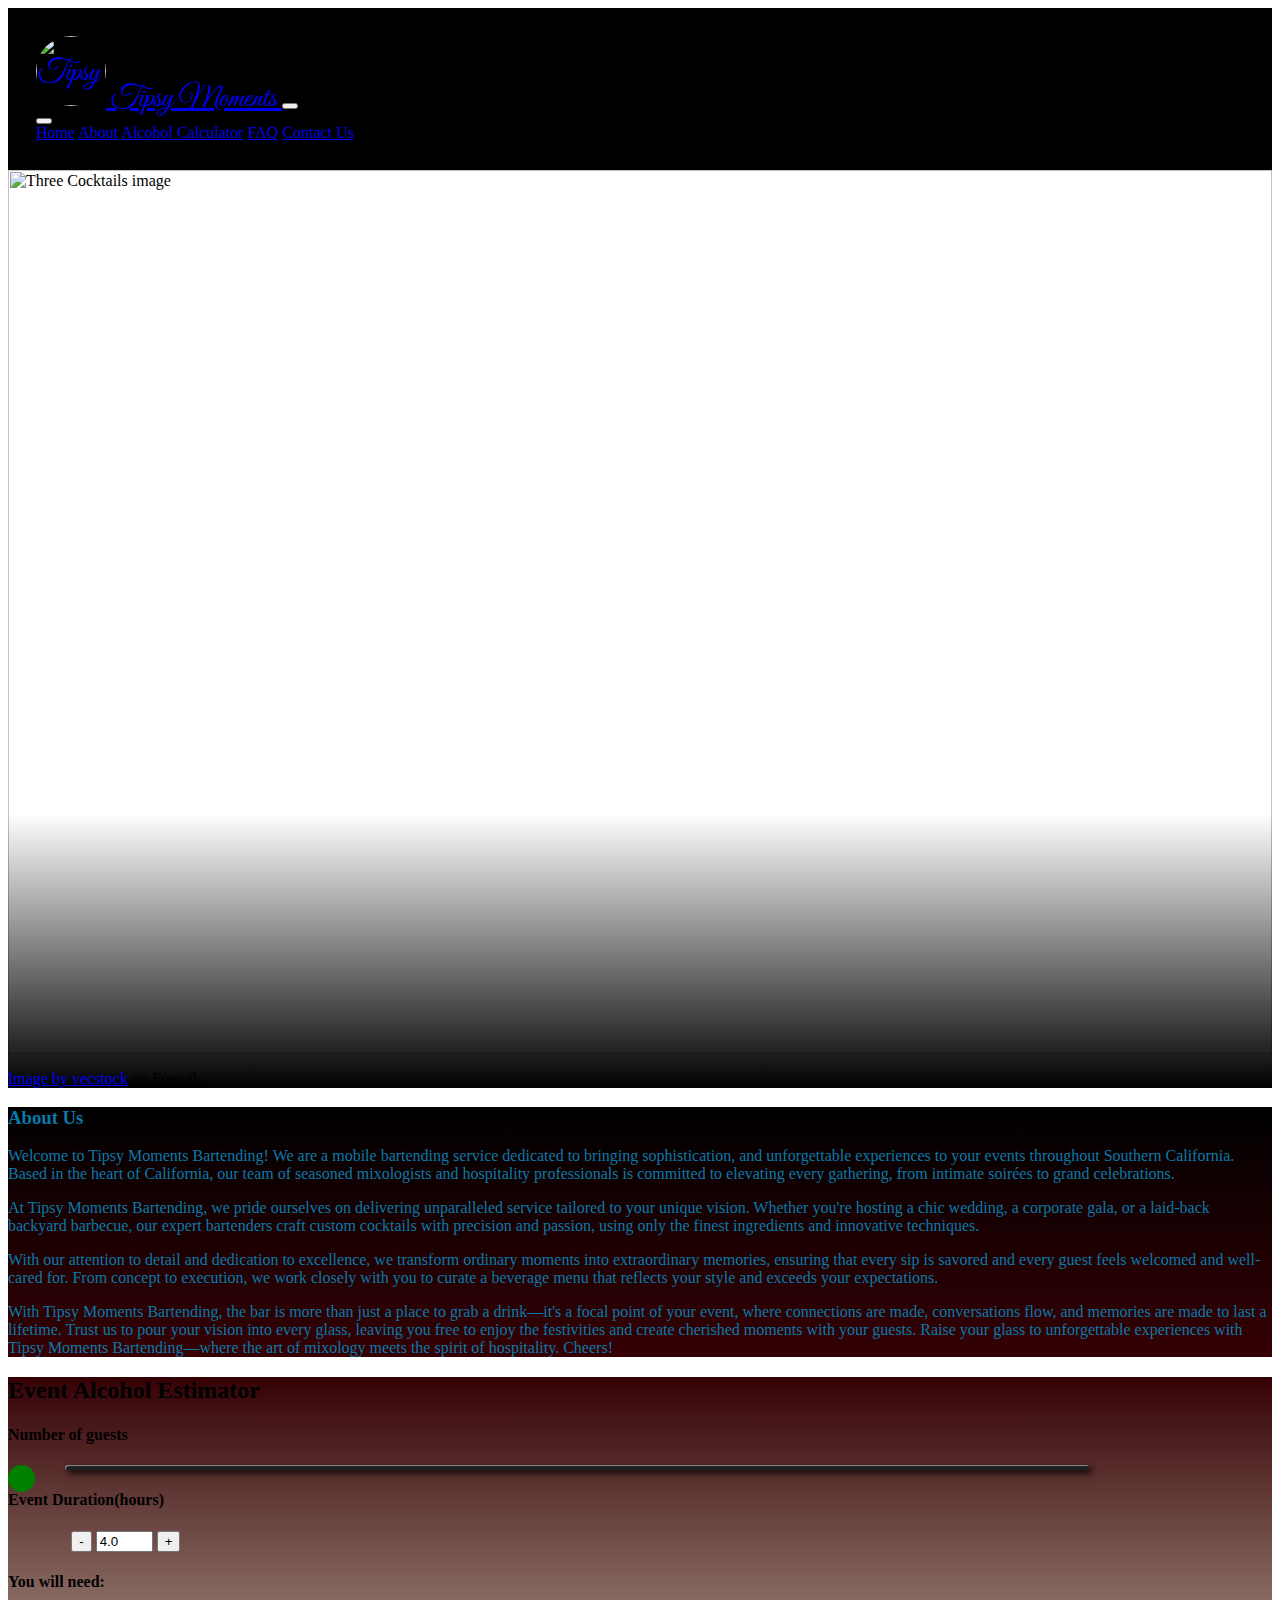
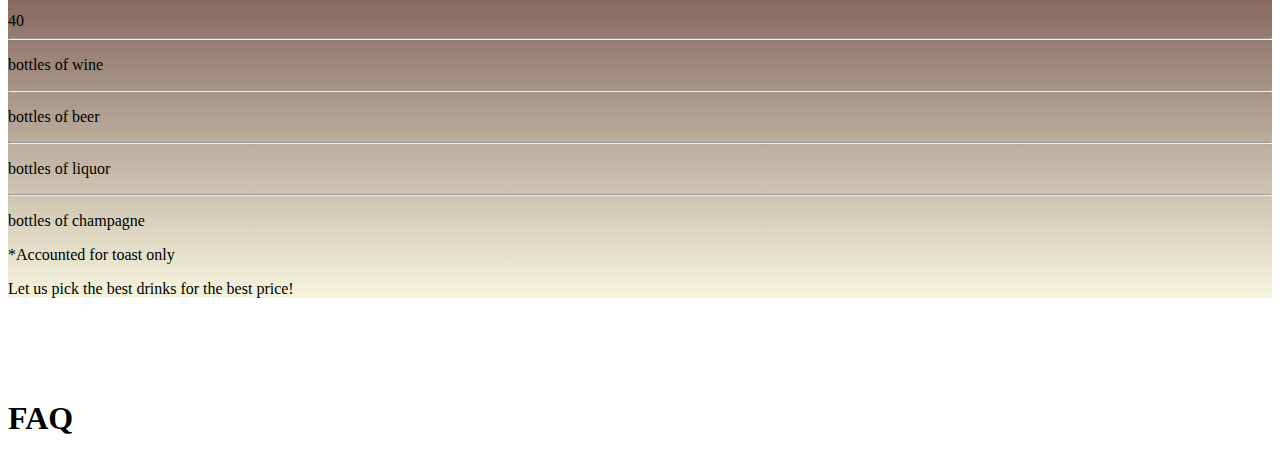
==== index.html @ b4a1e0b5 "Add files via upload" ====
<html lang="en">
    <head>
        <meta charset="UTF-8">
        <meta name="viewport" content="width=device-width, initial-scale=1.0">
        <title>Tipsy Moments</title>
        <link rel="apple-touch-icon" sizes="180x180" href="assests/favicon_io/apple-touch-icon.png">
        <link rel="icon" type="image/png" sizes="32x32" href="/assests/favicon_io/favicon-32x32.png">
        <link rel="icon" type="image/png" sizes="16x16" href="/assests/favicon_io/favicon-16x16.png">
        <link rel="manifest" href="assests/favicon_io/site.webmanifest">
        <link rel="stylesheet" href="styles.css">
        <link rel="preconnect" href="https://fonts.googleapis.com">
        <link rel="preconnect" href="https://fonts.gstatic.com" crossorigin>
        <link href="https://fonts.googleapis.com/css2?family=Great+Vibes&display=swap" rel="stylesheet">
        <link href="https://cdn.jsdelivr.net/npm/bootstrap@5.3.2/dist/css/bootstrap.min.css" rel="stylesheet" 
        integrity="sha384-T3c6CoIi6uLrA9TneNEoa7RxnatzjcDSCmG1MXxSR1GAsXEV/Dwwykc2MPK8M2HN" crossorigin="anonymous">
    </head>
    <body>

        <div class="container-fluid">
            <div class="row">
                <div class="col px-0">
                    <!--Navbar-->
                    <nav class="navbar navbar-dark navbar-expand-md">
                        <div class="container-fluid" id="menuItems">
                            <!--Navbrand-->
                            <a class="navbar-brand great-vibes-regular display-1"  href="#">
                                <img src="/assests/images/tipsy_moments_logo.png" alt="Tipsy moments logo" width= "70" height= "70" class="d-inline-block" id="companyLogo">
                                Tipsy Moments
                            </a>
                            <button class="navbar-toggler" type="button" data-bs-toggle="offcanvas" data-bs-target="#navbarOffcanvasMd" aria-controls="navbarOffcanvasMd" aria-label="Toggle navigation">
                                <span class="navbar-toggler-icon"></span>
                            </button>
                            <!--Offcanvas-->
                            <div class="offcanvas offcanvas-end w-100" tabindex="-1" id="navbarOffcanvasMd" data-bs-theme= "dark" aria-labelledby="navbarOffcanvasMdLabel">
                                <div class="offcanvas-header justify-content-end">
                                    <button type="button" class="btn-close text-reset" data-bs-dismiss="offcanvas" aria-label="Close"></button>
                                </div>
                                <div class="navbar-nav nav-underline justify-content-md-end">
                                    <a class="nav-link active" href="#introImg">Home</a>
                                    <a class="nav-link" href="#aboutUs">About</a>
                                    <a class="nav-link" href="#calculatorApp">Alcohol Calculator</a>
                                    <a class="nav-link" href="#FAQ">FAQ</a>
                                    <a class="nav-link" href="/contactUs.html">Contact Us</a>
                                </div>
                            </div>
                        </div>
                    </nav> 
                </div>
            </div>
    
            <!--Intro Img-->
            <div class="row" id="introImgContainer">
                <div class="col px-0 bg-black">
                    <div class="gradient-overlay"></div>
                    <img src="/assests/images/cocktail-with-lemon-lime-strawberry-decoration-generative-ai.jpg" alt="Three Cocktails image"
                    class="img-fluid figure-img" id="introImg">
                    <p class="figure-caption text-bg-info d-inline"><a href="https://www.freepik.com/free-photo/cocktail-with-lemon-lime-strawberry-decoration-generative-ai_41061014.htm#query=bartender%20background&position=29&from_view=keyword&track=ais&uuid=33139acf-df3a-4b69-b223-12314f11f811">Image by vecstock</a> on Freepik</p>
                </div>
            </div>

            <!--About-->
            <div class="row" id="aboutUs">
                <div class="col" style="background-image: linear-gradient(black,#350105)">
                    <h3 class="text-center">About Us</h3>
                    <p class="m-5">Welcome to Tipsy Moments Bartending! We are a mobile bartending service dedicated to bringing sophistication, and unforgettable experiences to your events throughout Southern California. 
                        Based in the heart of California, our team of seasoned mixologists and hospitality professionals is committed to elevating every gathering, from intimate soirées to grand celebrations.</p>
                    <p class="m-5">At Tipsy Moments Bartending, we pride ourselves on delivering unparalleled service tailored to your unique vision. Whether you're hosting a chic wedding, a corporate gala, or a laid-back
                        backyard barbecue, our expert bartenders craft custom cocktails with precision and passion, using only the finest ingredients and innovative techniques.</p>                        
                    <p class="m-5">With our attention to detail and dedication to excellence, we transform ordinary moments into extraordinary memories, ensuring that every sip is savored and every guest feels welcomed
                        and well-cared for. From concept to execution, we work closely with you to curate a beverage menu that reflects your style and exceeds your expectations.</p>
                    <p class="m-5">With Tipsy Moments Bartending, the bar is more than just a place to grab a drink—it's a focal point of your event, where connections are made, conversations flow, and memories are made
                        to last a lifetime. Trust us to pour your vision into every glass, leaving you free to enjoy the festivities and create cherished moments with your guests. Raise your glass to unforgettable experiences 
                        with Tipsy Moments Bartending—where the art of mixology meets the spirit of hospitality. Cheers!</p>
                </div>
            </div>

            <!--Calculator App--> 
            <div class="row">
                <div class="col" style="background-image: linear-gradient(#350105,beige)">

                    <section class="row justify-content-center g-0">
                        <!--Calculator Title-->
                        <div class="col-md-10">
                           <h2 class="bg-light-subtle m-0">Event Alcohol Estimator</h2>
                        </div>
                        <!--Number of Guests heading-->
                        <div class="col-md-5 bg-gradient">
                            <h4 class="text-center">Number of guests</h4>
                            <!-- <input type="number" id="numGuests"> -->
                            <div class="range-slider">
                                <input type="range" name="guestAmt" class="slider" id="slider" min="1" max="300" step="1" value="50"  list="values">
                                <!-- <datalist id="values">
                                    <option value="10" label="10"></option>
                                    <option value="50" label="50"></option>
                                    <option value="100" label="100"></option>
                                    <option value="150" label="150"></option>
                                    <option value="200" label="200"></option>
                                    <option value="250" label="250"></option>
                                    <option value="300" label="300"></option>
                                </datalist> -->
                                <div class="slider-thumb">
                                    <div class="tooltip"></div>
                                </div>
                                <div class="progress">
                                    
                                </div>
                            </div>                            
                        </div>
                        <!--Event duration heading-->
                        <div class="col-md-5 bg-light-subtle">
                            <h4 class="text-center">Event Duration(hours)</h4>
                            <div class="eventUi btn-group text-center m-4">
                                <button class="btn btn-outline-secondary btn-sm" id="decrement">-</button>
                                <input type="number"class="w-75 text-center" id="eventHours" min="0" max="16" step="0.5" value="4.0">
                                <button class="btn btn-outline-secondary btn-sm" id="increment">+</button>
                            </div>
                        </div>
                    </section>

                    <section class="row justify-content-center g-0">
                        <!--Holds calulated values-->
                        <div class="col-md-2 bg-warning">
                            <h4 class="text-center m-0">You will need:</h4>
                        </div>
                        <div class="col-md-2 text-center bg-danger" id="wineBottles">
                            40
                            <hr class="w-75 m-4">
                            <p class="fs-5 ">bottles of wine </p>
                        </div>
                        <div class="col-md-2 text-center bg-info" id="beerBottles">
                            <hr class="w-75 m-4">
                            <p class="fs-5 ">bottles of beer </p>
                        </div>
                        <div class="col-md-2 text-center bg-warning" id="liqBottles">
                            <hr class="w-75 m-4">
                            <p class="fs-5 ">bottles of liquor </p>
                        </div>
                        <div class="col-md-2 text-center bg-danger" id="champBottles">
                            <hr class="w-75 m-4">
                            <p class="fs-5 ">bottles of champagne </p>
                            <p class="fs-6 fst-italic">*Accounted for toast only</p>
                        </div>
                        <div class="col-md-10">
                            <p class="fs-2 text-center">Let us pick the best drinks for the best price!</p>
                        </div>
                    </section>
                </div>



                    <div class="calconic-calculator"  data-calculatorid="65e95cb05307fd001ee882f8"></div>
            </div>
            
            <!--FAQ-->
            <div class="row" id="FAQ">
                <div class="col">
                    <h1>FAQ</h1>
                </div>
            </div>
        </div>
                     

            

        

    

        
        <script src="https://cdn.jsdelivr.net/npm/bootstrap@5.3.2/dist/js/bootstrap.bundle.min.js" integrity="sha384-C6RzsynM9kWDrMNeT87bh95OGNyZPhcTNXj1NW7RuBCsyN/o0jlpcV8Qyq46cDfL" crossorigin="anonymous"></script>
        <script>
            (function() { var qs,j,q,s,d=document, gi=d.getElementById, ce=d.createElement, gt=d.getElementsByTagName,
            id="calconic_", b="https://cdn.calconic.com/static/js/";
                if(!gi.call(d,id)) { 
                    j=ce.call(d,"script"); j.id=id; j.type="text/javascript"; j.async=true;
                    j.dataset.calconic=true; j.src=b+"calconic.min.js"; q=gt.call(d,"script")[0]; q.parentNode.insertBefore(j,q) 
                }
            })();
        </script>
    </body>
</html>
---- styles.css ----
.navbar {
    background-color: black;
}
.navbar-brand {
    font-size: 30px !important;
}
.nav-link {
  width: fit-content;
}
.great-vibes-regular {
    font-family: "Great Vibes", cursive;
    font-weight: 400;
    font-style: normal;
    font-size: 40px;
}
.figure-caption {
    position: relative;
    bottom: 20%;
}.gradient-overlay {
    position: absolute;
    bottom: 0;
    left: 0;
    width: 100%;
    height: 30%; /* Adjust the height of the blurred area as needed */
    background: linear-gradient(to bottom, rgba(0,0,0,0), rgba(0,0,0,1)); /* Adjust the gradient stops as needed */
}
.calconic-calculator {
    padding-top: 4rem;
    padding-left: 2.5rem;
    padding-right: 2.5rem;
}

.range-slider {
  max-width: 90%;
  position: relative;
  display: flex;  
  
}

.range-slider .slider {
    -webkit-appearance: none;
    width: 90%;
    height: 0.4em;
    outline: none;
    border-radius: 3px;
    background: #1f1f1f;
    box-shadow: 3px 3px 6px #000, 
        inset 1px 1px 1px #909090;
}
.range-slider .slider-thumb {
    position: absolute;
    width: 1.7em;
    height: 1.7em;
    background: green;
    border-radius: 50%;

        
}

.eventUi {
    position: relative;
    left: 5%;
    width: 90%;
}
#menuItems {
    padding: 1.75rem;
}
#companyLogo {
    border-radius: 100%;
}
#introImgContainer {
    position: relative;
}
#introImg {
    width: 100%;
    height: auto;
    display: block;
}
#aboutUs {
color: #0b79a8;
}
#slider {
    position: relative;
    left: 5%;
    width: 90%;

}
input::-webkit-outer-spin-button,
input::-webkit-inner-spin-button {
    -webkit-appearance: none;
    margin: 0;
}
input[type=number] {
    -moz-appearance: textfield;
}
datalist {
    position: relative;
    display: flex;
    flex-direction: row;
    justify-content:space-around;
    
}
option{
    padding-left: 3%;
}
input[type="range"] {
    width: 200px;
    margin: 0;
}
.range-slider .slider::-webkit-slider-thumb {
    -webkit-appearance: none;
    width: 1.7em;
    height: 1.7em;
    cursor: pointer;
    z-index: 3;
    position: relative;
}
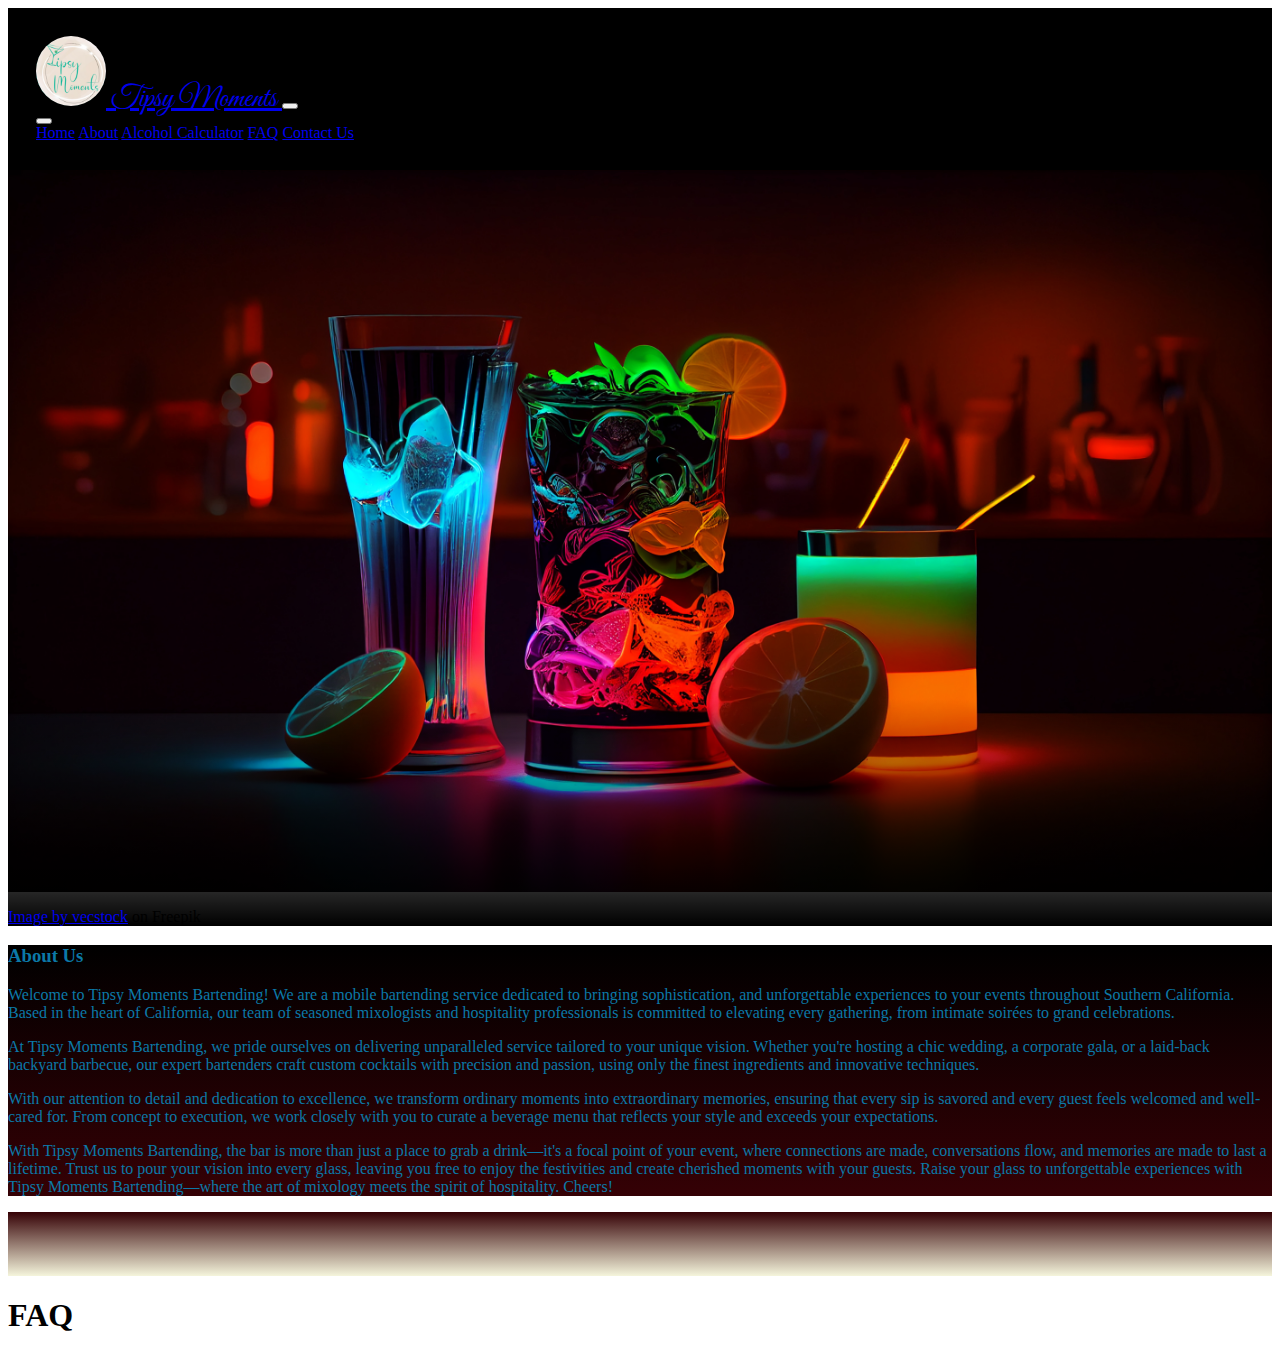
==== commit 039de5e2: "cleaned up the website" ====
--- a/index.html
+++ b/index.html
@@ -76,79 +76,9 @@
 
             <!--Calculator App--> 
             <div class="row">
-                <div class="col" style="background-image: linear-gradient(#350105,beige)">
-
-                    <section class="row justify-content-center g-0">
-                        <!--Calculator Title-->
-                        <div class="col-md-10">
-                           <h2 class="bg-light-subtle m-0">Event Alcohol Estimator</h2>
-                        </div>
-                        <!--Number of Guests heading-->
-                        <div class="col-md-5 bg-gradient">
-                            <h4 class="text-center">Number of guests</h4>
-                            <!-- <input type="number" id="numGuests"> -->
-                            <div class="range-slider">
-                                <input type="range" name="guestAmt" class="slider" id="slider" min="1" max="300" step="1" value="50"  list="values">
-                                <!-- <datalist id="values">
-                                    <option value="10" label="10"></option>
-                                    <option value="50" label="50"></option>
-                                    <option value="100" label="100"></option>
-                                    <option value="150" label="150"></option>
-                                    <option value="200" label="200"></option>
-                                    <option value="250" label="250"></option>
-                                    <option value="300" label="300"></option>
-                                </datalist> -->
-                                <div class="slider-thumb">
-                                    <div class="tooltip"></div>
-                                </div>
-                                <div class="progress">
-                                    
-                                </div>
-                            </div>                            
-                        </div>
-                        <!--Event duration heading-->
-                        <div class="col-md-5 bg-light-subtle">
-                            <h4 class="text-center">Event Duration(hours)</h4>
-                            <div class="eventUi btn-group text-center m-4">
-                                <button class="btn btn-outline-secondary btn-sm" id="decrement">-</button>
-                                <input type="number"class="w-75 text-center" id="eventHours" min="0" max="16" step="0.5" value="4.0">
-                                <button class="btn btn-outline-secondary btn-sm" id="increment">+</button>
-                            </div>
-                        </div>
-                    </section>
-
-                    <section class="row justify-content-center g-0">
-                        <!--Holds calulated values-->
-                        <div class="col-md-2 bg-warning">
-                            <h4 class="text-center m-0">You will need:</h4>
-                        </div>
-                        <div class="col-md-2 text-center bg-danger" id="wineBottles">
-                            40
-                            <hr class="w-75 m-4">
-                            <p class="fs-5 ">bottles of wine </p>
-                        </div>
-                        <div class="col-md-2 text-center bg-info" id="beerBottles">
-                            <hr class="w-75 m-4">
-                            <p class="fs-5 ">bottles of beer </p>
-                        </div>
-                        <div class="col-md-2 text-center bg-warning" id="liqBottles">
-                            <hr class="w-75 m-4">
-                            <p class="fs-5 ">bottles of liquor </p>
-                        </div>
-                        <div class="col-md-2 text-center bg-danger" id="champBottles">
-                            <hr class="w-75 m-4">
-                            <p class="fs-5 ">bottles of champagne </p>
-                            <p class="fs-6 fst-italic">*Accounted for toast only</p>
-                        </div>
-                        <div class="col-md-10">
-                            <p class="fs-2 text-center">Let us pick the best drinks for the best price!</p>
-                        </div>
-                    </section>
+                <div class="col" id="calculatorApp" style="background-image: linear-gradient(#350105,beige)">
+                    <div class="calconic-calculator"  data-calculatorid="65e95cb05307fd001ee882f8"></div> 
                 </div>
-
-
-
-                    <div class="calconic-calculator"  data-calculatorid="65e95cb05307fd001ee882f8"></div>
             </div>
             
             <!--FAQ-->
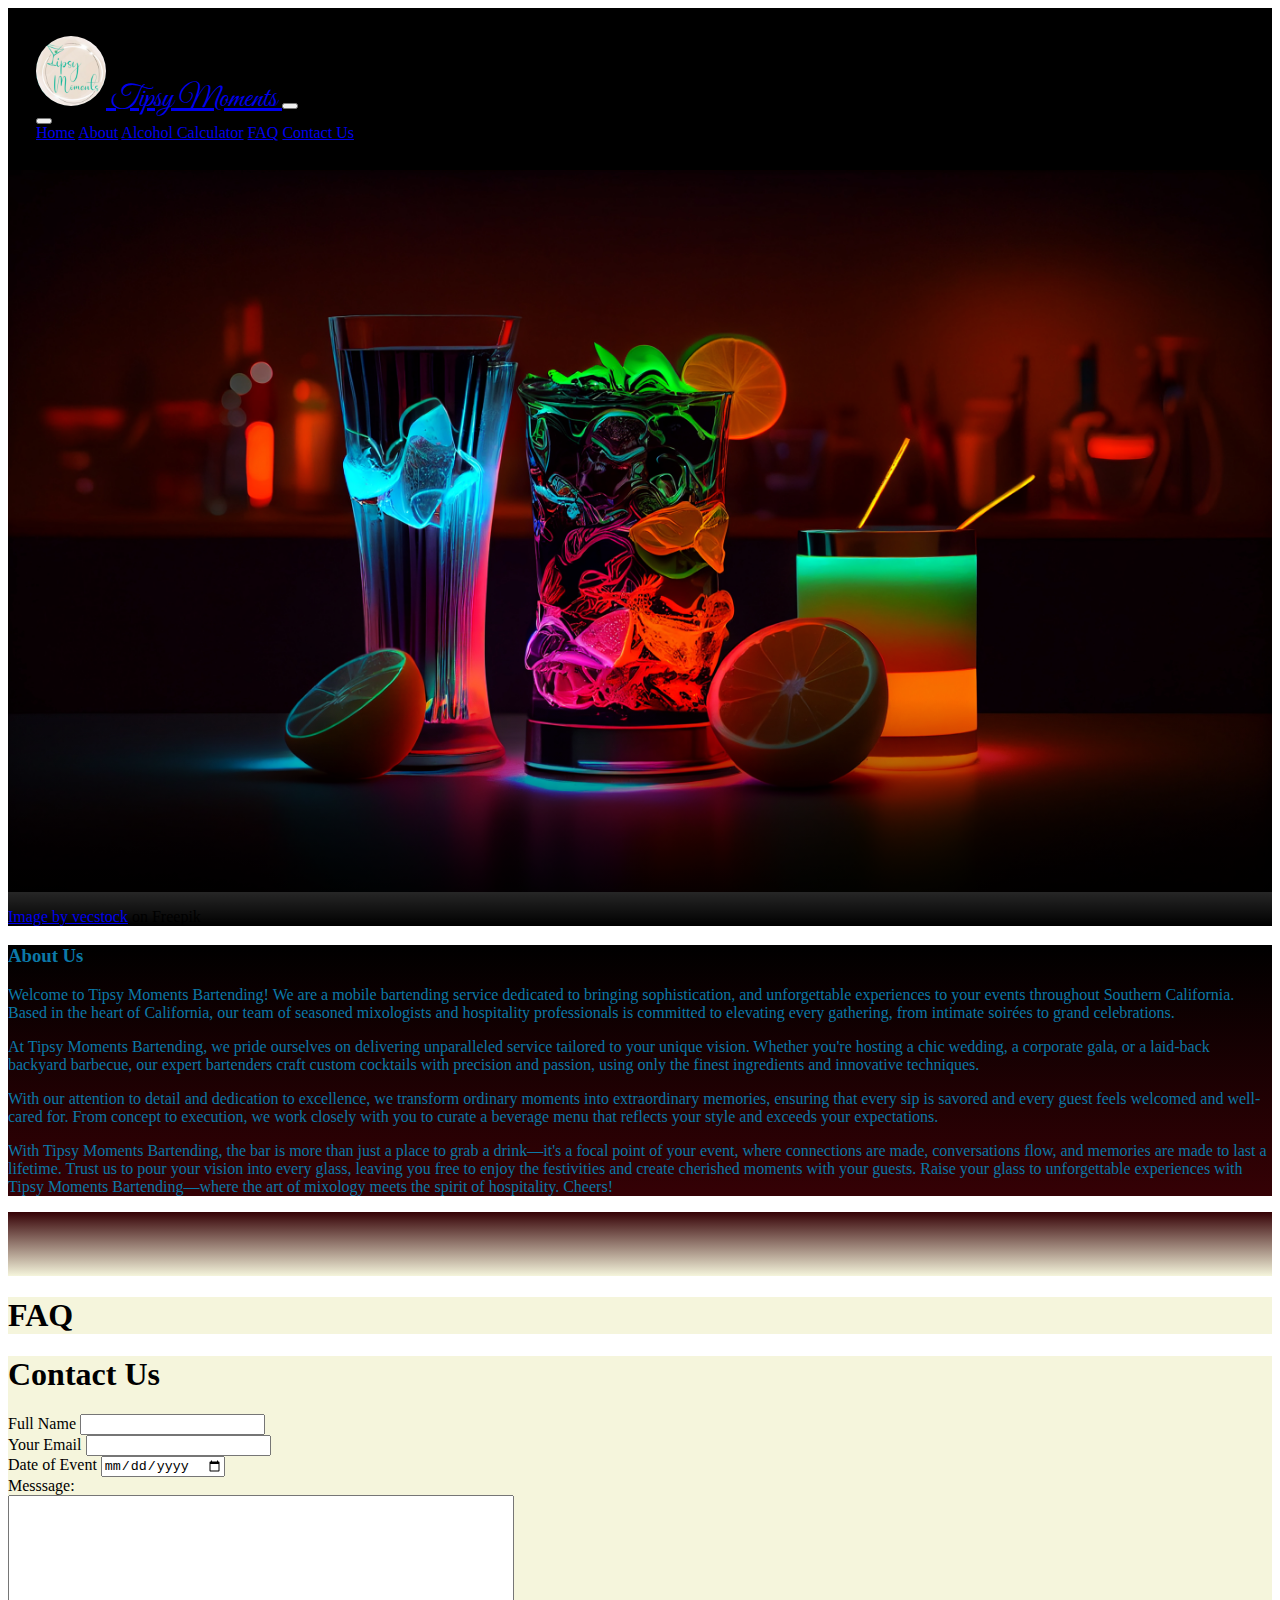
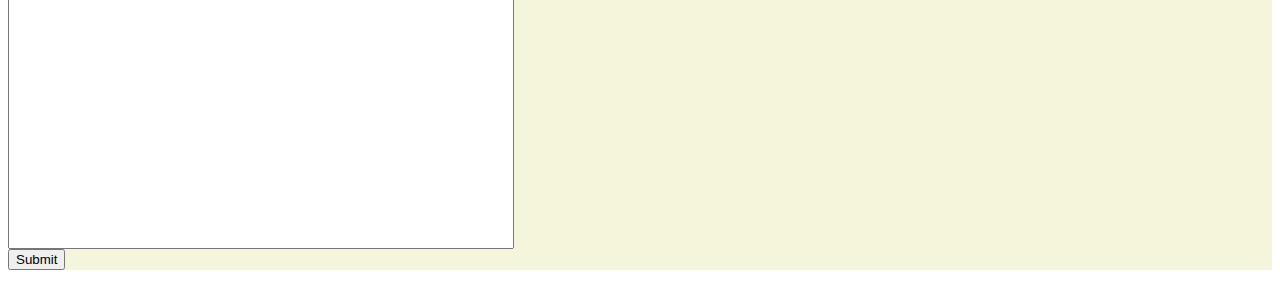
==== commit 63414356: "updated contact us form and styles.css" ====
--- a/index.html
+++ b/index.html
@@ -4,8 +4,8 @@
         <meta name="viewport" content="width=device-width, initial-scale=1.0">
         <title>Tipsy Moments</title>
         <link rel="apple-touch-icon" sizes="180x180" href="assests/favicon_io/apple-touch-icon.png">
-        <link rel="icon" type="image/png" sizes="32x32" href="/assests/favicon_io/favicon-32x32.png">
-        <link rel="icon" type="image/png" sizes="16x16" href="/assests/favicon_io/favicon-16x16.png">
+        <link rel="icon" type="image/png" sizes="32x32" href="assests/favicon_io/favicon-32x32.png">
+        <link rel="icon" type="image/png" sizes="16x16" href="assests/favicon_io/favicon-16x16.png">
         <link rel="manifest" href="assests/favicon_io/site.webmanifest">
         <link rel="stylesheet" href="styles.css">
         <link rel="preconnect" href="https://fonts.googleapis.com">
@@ -24,7 +24,7 @@
                         <div class="container-fluid" id="menuItems">
                             <!--Navbrand-->
                             <a class="navbar-brand great-vibes-regular display-1"  href="#">
-                                <img src="/assests/images/tipsy_moments_logo.png" alt="Tipsy moments logo" width= "70" height= "70" class="d-inline-block" id="companyLogo">
+                                <img src="assests/images/tipsy_moments_logo.png" alt="Tipsy moments logo" width= "70" height= "70" class="d-inline-block" id="companyLogo">
                                 Tipsy Moments
                             </a>
                             <button class="navbar-toggler" type="button" data-bs-toggle="offcanvas" data-bs-target="#navbarOffcanvasMd" aria-controls="navbarOffcanvasMd" aria-label="Toggle navigation">
@@ -40,7 +40,7 @@
                                     <a class="nav-link" href="#aboutUs">About</a>
                                     <a class="nav-link" href="#calculatorApp">Alcohol Calculator</a>
                                     <a class="nav-link" href="#FAQ">FAQ</a>
-                                    <a class="nav-link" href="/contactUs.html">Contact Us</a>
+                                    <a class="nav-link" href="#contactUs">Contact Us</a>
                                 </div>
                             </div>
                         </div>
@@ -52,7 +52,7 @@
             <div class="row" id="introImgContainer">
                 <div class="col px-0 bg-black">
                     <div class="gradient-overlay"></div>
-                    <img src="/assests/images/cocktail-with-lemon-lime-strawberry-decoration-generative-ai.jpg" alt="Three Cocktails image"
+                    <img src="assests/images/cocktail-with-lemon-lime-strawberry-decoration-generative-ai.jpg" alt="Three Cocktails image"
                     class="img-fluid figure-img" id="introImg">
                     <p class="figure-caption text-bg-info d-inline"><a href="https://www.freepik.com/free-photo/cocktail-with-lemon-lime-strawberry-decoration-generative-ai_41061014.htm#query=bartender%20background&position=29&from_view=keyword&track=ais&uuid=33139acf-df3a-4b69-b223-12314f11f811">Image by vecstock</a> on Freepik</p>
                 </div>
@@ -83,8 +83,40 @@
             
             <!--FAQ-->
             <div class="row" id="FAQ">
-                <div class="col">
+                <div class="col" style="background:beige">
                     <h1>FAQ</h1>
+                </div>
+            </div>
+
+            <div class="row" id="contactUs">
+                <div class="col" style="background:beige">
+                    <h1 class="text-center">Contact Us</h1>
+                    <form action="https://public.herotofu.com/v1/90ecbf50-130a-11ef-a980-5313ae3e05e9" method="post" accept-charset="UTF-8" 
+                          class="form-control border-2 border-info ">
+                        <div>
+                            <label for="name">Full Name</label>
+                            <input name="Name" id="name" type="text" required />
+                        </div>
+                        <div>
+                            <label for="email">Your Email</label>
+                            <input name="Email" id="email" type="email" required  />
+                        </div>
+                        <div>
+                            <label for="date">Date of Event</label>
+                            <input name="Date" id="DOE" type="date"/>
+                        </div>
+                        <div>
+                            <label for="textBox">Messsage:</label>
+                            <br>
+                            <textarea name="contactMsg" id="textBox"></textarea>
+                        </div>
+                        <div>
+                            <input type="submit" value="Submit" />
+                            <div style="text-indent:-99999px; white-space:nowrap; overflow:hidden; position:absolute;" aria-hidden="true">
+                                <input type="text" name="_gotcha" tabindex="-1" autocomplete="off" />
+                            </div>
+                        </div>
+                    </form>
                 </div>
             </div>
         </div>
@@ -108,4 +140,4 @@
             })();
         </script>
     </body>
-</html>+</html>
--- a/styles.css
+++ b/styles.css
@@ -114,4 +114,9 @@
     cursor: pointer;
     z-index: 3;
     position: relative;
+}
+textarea {
+    width: 40%;
+    height: 40%;
+    resize: none !important;
 }